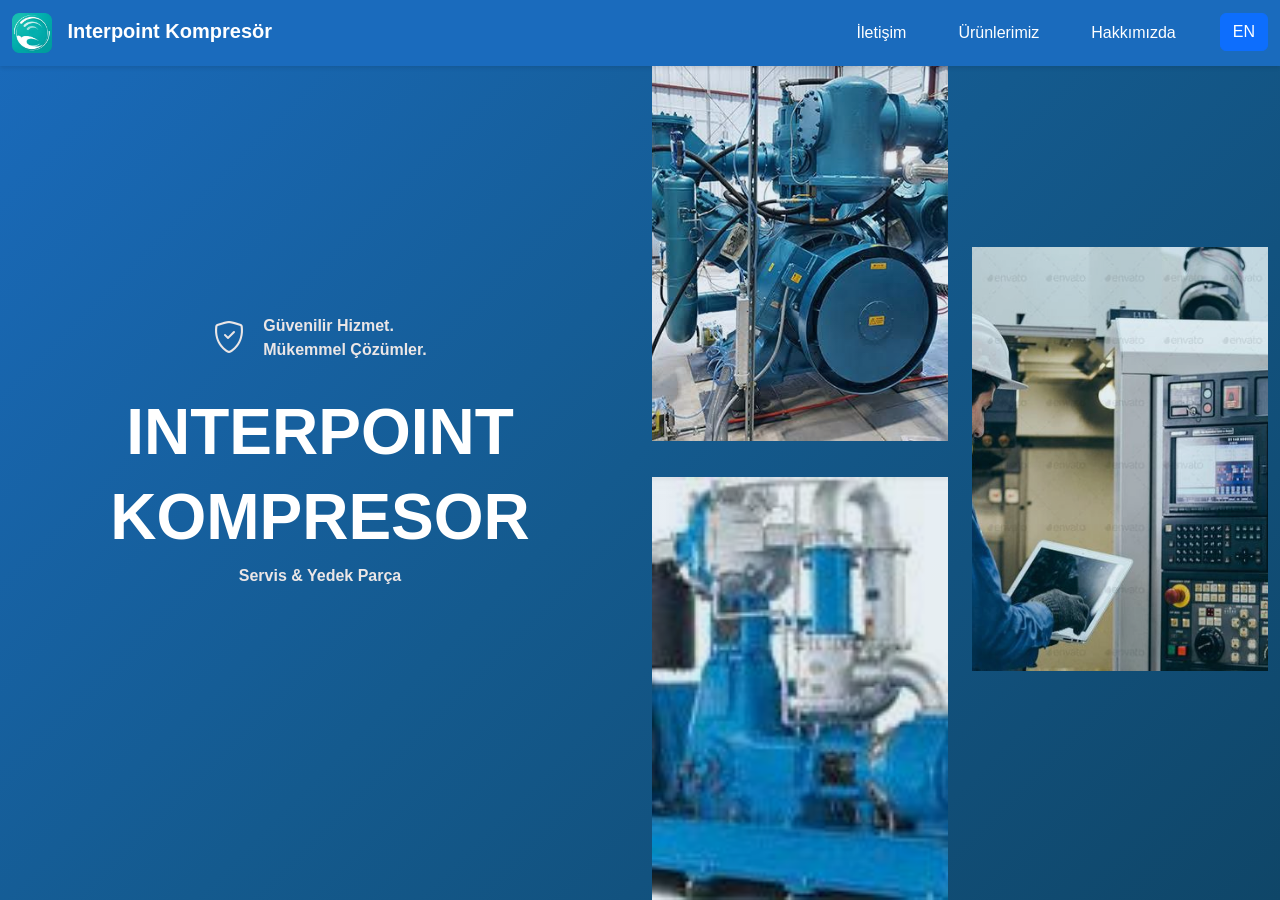
==== index.html @ 4a8c96ff "loading spinner üste alındı" ====
<!DOCTYPE html>
<html lang="tr">
<head>
    <meta charset="UTF-8">
    <meta name="viewport" content="width=device-width, initial-scale=1.0">
    <title>Interpoint Kompresör</title>
    <link rel="icon" type="image/png" href="./images/Interpoint Compressor Logo.png">
    <!-- Bootstrap 5 CSS -->
    <link href="https://cdn.jsdelivr.net/npm/bootstrap@5.3.0/dist/css/bootstrap.min.css" rel="stylesheet">
    <!-- Özel CSS -->
    <link rel="stylesheet" href="style.css">
    <!-- Bootstrap Icons -->
    <link href="https://cdn.jsdelivr.net/npm/bootstrap-icons@1.10.3/font/bootstrap-icons.css" rel="stylesheet">
    <link rel="preload" href="./images/arkaplan.mp4" as="video" type="video/mp4">
    <style>
       /* Video Arka Plan Stili */
       #video-background {
            position: fixed;
            top: 0;
            left: 0;
            width: 100%;
            height: 100%;
            object-fit: cover;
            z-index: -1; /* Videoyu diğer içeriklerin arkasına yerleştir */
            
        }

        /* Video Üzerine Eklenen Siyah Katman */
        #video-overlay {
            position: fixed;
            top: 0;
            left: 0;
            width: 100%;
            height: 100%;
            background: rgba(0, 0, 0, 0.6); /* Yarı saydam siyah katman */
            z-index: 0; /* Katmanı videonun üstüne, içeriğin altına yerleştir */
        }

        /* Ana İçerik için Z-index Ayarları */
        .main-content {
            position: relative;
            z-index: 1; /* İçeriği videonun ve katmanın üstüne yerleştir */
        }

        /* Loading Ekranı için Z-index Ayarları */
        #loading-screen {
            position: fixed;
            top: 0;
            left: 0;
            width: 100%;
            height: 100%;
            
            z-index: 1000; /* Loading ekranını en üste yerleştir */
            display: flex;
            justify-content: center;
            align-items: center;
        }
    </style>
</head>
<body style="background: linear-gradient(135deg, #1a6bbd, #145a8e, #0f4668);">


    <!-- Loading Ekranı -->
    <div id="loading-screen">
        <div class="loading-spinner"></div>
    
    </div>
    
     <!-- Navbar -->
     <nav class="navbar navbar-expand-lg navbar-light bg-light fixed-top">
        <div class="container-fluid">
            <a class="navbar-brand active" href="/index.html">
                <img src="./images/Interpoint Compressor Logo.png" alt="Interpoint Logo" class="navbar-logo">
                <span style="color: white;" class="active">Interpoint Kompresör</span>
            </a>
            
            <button class="navbar-toggler" type="button" data-bs-toggle="collapse" 
                data-bs-target="#navbarNav" aria-controls="navbarNav" 
                aria-expanded="false" aria-label="Toggle navigation">
                <span class="navbar-toggler-icon"></span>
            </button>

            <div class="collapse navbar-collapse" id="navbarNav">
                <ul class="navbar-nav ms-auto" style="display: flex; flex-direction: row-reverse;">
                    <li class="nav-item" style="margin-left: 4vh;">
                        <a class="nav-link" href="/iletisim.html">İletişim</a>
                    </li>
                    <li class="nav-item" style="margin-left: 4vh;">
                        <a class="nav-link" href="/ürünlerimiz.html">Ürünlerimiz</a>
                    </li>
                    <li class="nav-item" style="margin-left: 4vh;">
                        <a class="nav-link" aria-current="page" href="/hakkimizda.html">Hakkımızda</a>
                    </li>
                    <li class="nav-item" style="margin-left: 4vh;">
                        <button id="lang-toggle" class="btn btn-primary">EN</button>
                    </li>
                </ul>
            </div>
        </div>
    </nav>

    <!-- Ana İçerik -->
    <div class="container-fluid main-content">
        <div class="row h-100">
            <!-- Sol Taraf -->
            <div class="col-md-6 d-flex flex-column justify-content-center align-items-center text-center">
                <div class="mb-3" style="display: flex;">
                    <i class="bi bi-shield-check icon-large icon"></i>
                    <div style="display: flex; flex-direction: column; flex-wrap: wrap; align-items: flex-start;">
                        <span class="altBaslik">Güvenilir Hizmet.</span>
                        <span class="altBaslik"><p>Mükemmel Çözümler.</p></span>
                    </div>
                </div>
                <h1 class="sirketAd">INTERPOINT</h1>
                <h1 class="sirketAd">KOMPRESOR</h1>
                <p class="lead altBaslik">Servis & Yedek Parça</p>
            </div>
            <!-- Sağ Taraf -->
            <div class="col-md-6 d-flex align-items-center justify-content-center">
                <div class="row" style="display: flex; align-items: center; justify-content: center; height: 100%;">
                    <div class="col-6" style="display: flex; flex-direction: column; justify-content: space-between; height: 100%;">
                        <img src="./images/anasayfa1.jpg" style="width: 100%; height: 48%; object-fit: cover;" alt="Resim 1" class="opacity09">
                        <img src="./images/anasayfa4.jpg" style="width: 100%; height: 48%; object-fit: cover;" alt="Resim 2" class="opacity09">
                    </div>
                    <div class="col-6" style="display: flex; align-items: center; justify-content: center; height: 100%;">
                        <img src="./images/anasayfa2.jpg" style="width: 100%; height: 48%; object-fit: cover;" alt="Resim 3" class="opacity09">
                    </div>
                </div>
            </div>
        </div>
    </div>
   
    <!-- Bootstrap 5 JS ve Bağımlılıkları -->
    <script src="https://cdn.jsdelivr.net/npm/@popperjs/core@2.11.6/dist/umd/popper.min.js"></script>
    <script src="https://cdn.jsdelivr.net/npm/bootstrap@5.3.0/dist/js/bootstrap.min.js"></script>
    <script>
        document.addEventListener("DOMContentLoaded", function () {
            const loadingScreen = document.getElementById("loading-screen");
        
            // Sayfa ilk açıldığında loading spinner'ı gizle
            setTimeout(() => {
                loadingScreen.classList.remove("show");
            }, 500);
        
            // Tüm linkleri dinle
            document.querySelectorAll("a").forEach(link => {
                link.addEventListener("click", function (event) {
                    const href = this.getAttribute("href");
        
                    // Eğer href değeri boşsa veya sayfa içi bağlantıysa, işlemi durdur
                    if (!href || href.startsWith("#") || href.startsWith("javascript")) return;
        
                    // Telefon ve e-posta bağlantılarında yükleme ekranını tetikleme
                    if (href.startsWith("tel:") || href.startsWith("mailto:")) return;
        
                    // Normal linkler için loading-screen göster ve yönlendir
                    event.preventDefault();
                    loadingScreen.classList.add("show");
        
                    setTimeout(() => {
                        window.location.assign(href);
                    }, 800);
                });
            });
        
            // 🔹 GERİ TUŞU İLE GELİNİRSE LOADING SPINNER'I GİZLE
            window.addEventListener("pageshow", function (event) {
                if (event.persisted) { 
                    loadingScreen.classList.remove("show");
                }
            });
        });
    </script>
    <script>
        document.addEventListener("DOMContentLoaded", function () {
            const video = document.getElementById("video-background");
            video.play(); // Videoyu otomatik başlat
        });
    </script>
   <script>
  document.addEventListener("DOMContentLoaded", function () {
    const langToggle = document.getElementById("lang-toggle");
    const loadingScreen = document.getElementById("loading-screen");
    const navbarCollapse = document.querySelector(".navbar-collapse"); // Navbar menüsünü seç
    
    const elementsToTranslate = {
        "İletişim": "Contact",
        "Ürünlerimiz": "Our Products",
        "Hakkımızda": "About Us",
        "Interpoint Kompresör": "Interpoint Compressor",
        "Güvenilir Hizmet.": "Reliable Service.",
        "Mükemmel Çözümler.": "Perfect Solutions.",
        "Servis & Yedek Parça": "Service & Spare Parts",
        "INTERPOINT": "INTERPOINT",
        "KOMPRESOR": "COMPRESSOR"
    };

    let currentLang = "tr";
    
    langToggle.addEventListener("click", function () {
        loadingScreen.classList.add("show");

        setTimeout(() => {
            currentLang = currentLang === "tr" ? "en" : "tr";
            langToggle.textContent = currentLang === "tr" ? "EN" : "TR";

            document.querySelectorAll(".nav-link, .navbar-brand span, .altBaslik, .sirketAd").forEach(el => {
                if (elementsToTranslate[el.textContent.trim()]) {
                    el.textContent = elementsToTranslate[el.textContent.trim()];
                } else {
                    Object.entries(elementsToTranslate).forEach(([tr, en]) => {
                        if (el.textContent.trim() === en) {
                            el.textContent = tr;
                        }
                    });
                }
            });

            // Navbar'ı kapat
            if (navbarCollapse.classList.contains("show")) {
                navbarCollapse.classList.remove("show"); // Açık ise kapat
            }

            setTimeout(() => {
                loadingScreen.classList.remove("show");
            }, 300);
        }, 300);
    });
});

</script>

</body>
</html>
---- style.css ----
/* ======================== */
/* 🔹 Genel Stil */
/* ======================== */
body, html {
    margin: 0;
    padding: 0;
    width: 100%;
    height: 100%;
    font-family: 'Arial', sans-serif;
    /* background-color: #f8f9fa; */
    scroll-behavior: smooth;
    overflow: hidden; /* Sayfanın kaymasını engeller */
   
}
.navbar-logo {
    height: 40px; /* Logoyu istediğin boyuta ayarla */
    margin-right: 10px; /* Yazıdan biraz uzaklaştır */
   
}
.opacity09{
opacity: 0.9;
}
.main-content {
    
    padding-top: 2vh;
    width: 100%;
    height: 100vh; /* Tam ekran kaplasın */
    min-height: calc(100vh - 80px); /* Footer yüksekliği kadar azaltıyoruz */
    /* background-image: url(./images/anasayfa-genel3.jpg); */
    background-repeat: no-repeat;
    background-size: cover;
    background-position: center center;
    background-attachment: fixed; /* Arka plan büyük ekranlarda sabit kalsın */
}

/* 📌 Mobil cihazlar için (768px ve altı) */
@media (max-width: 768px) {
    body, html {
        overflow: auto; /* Scroll aktif olsun */
    }

    .main-content {
        padding-top: 10vh;
        background-size: auto; /* Resim orijinal boyutunu korusun */
        background-repeat: repeat; /* Küçük ekranlarda tekrar etsin */
        background-position: top left;
        background-attachment: scroll; /* Arka plan mobilde sayfa ile birlikte hareket etsin */
    }
   
}

/* ======================== */
/* 🔹 Navbar Stili */
/* ======================== */
.navbar {
    box-shadow: 0 2px 4px rgba(0,0,0,.1);
    background-color: #1a6bbd !important;
}

.navbar .nav-link {
    color: white !important;
    transition: color 0.3s ease-in-out;
}

.navbar .nav-link:hover {
    color: #ffdd57 !important;
}

.active {
    font-weight: bold;
}
.sirketAd{
    color: white;
    font-weight: bold;
    text-align: center;
}

.altBaslik{
    color: rgb(235, 230, 230) ;
    font-weight: bold ;
    font-size: 1rem ;
}
.icon{
    color: rgb(235, 230, 230) !important ;
    font-size: xx-large !important;
    margin-right: 2vh;
}
/* Navbar Açılma Animasyonu */
.collapse.navbar-collapse {
    transition: transform 0.5s ease, opacity 0.5s ease;
    transform-origin: top;
    transform: scaleY(0);
    opacity: 0;
    display: block !important;
    position: absolute;
    top: 100%;
    left: 0;
    right: 0;
    background-color: white;
    z-index: 1000;
    height: auto;
    overflow: hidden;
}

.collapse.navbar-collapse.show {
    transform: scaleY(1);
    opacity: 1;
    height: auto;
}

/* Navbar için Mobil ve Masaüstü */
@media (max-width: 768px) {
    .navbar-nav {
                display: flex !important;
                flex-direction: column !important;
                background-color: #1a6bbd;
                padding: 10px;
                flex-wrap: wrap;
                align-content: flex-end;
                align-items: flex-end;
    }
    .navbar-nav li {
        display: flex ;
                /* display: block; */
                width: 100%;
                padding: 10px 15px;
                margin-bottom: 5px;
                border-radius: 10px;
                box-shadow: 2px 2px 5px rgba(0, 0, 0, 0.2);
                transition: background-color 0.3sease-in-out;
                flex-direction: column;
                flex-wrap: wrap;
    }
    
    .navbar-nav li:hover {
        background-color: #0e31558c;
    }
    
    .navbar-nav .nav-item {
        margin: 10px 0;
    }

    .navbar-toggler {
        display: block !important;
    }

    .collapse.navbar-collapse {
        display: none;
    }

    .navbar-toggler:not(.collapsed) ~ .collapse {
        display: block !important;
    }
}

@media (min-width: 769px) {
    body, html {
        overflow: hidden; /* Scroll'u kaldır */
    }

    .main-content {
        height: 100vh; /* Sayfanın tamamını kaplasın */
        background-attachment: fixed; /* Masaüstünde sabit arka plan */
    }
    .navbar .collapse {
        display: flex !important;
        justify-content: flex-end;
        position: static;
        transform: none;
        opacity: 1;
        background-color: transparent;
    }

    .navbar .navbar-toggler {
        display: none !important;
    }

    .navbar-nav {
        flex-direction: row !important;
    }
}

/* ======================== */
/* 🔹 Hakkımızda Bölümü */
/* ======================== */
.hakkimizda {
    padding: 60px;
    background-color: white !important;
    background: none;
}

.sol-taraf {
    padding-top: 20px;
    display: flex;
    flex-direction: column;
    align-items: center;
    text-align: center;
}

.sol-taraf img {
    border-radius: 10px;
    margin-bottom: 20px;
}

.sirket-adi {
    margin-top: 5vh;
    font-size: 2.5rem;
    font-weight: bold;
    color: #25567d;
}

/* Sağ Taraf */
.sag-taraf {
    padding: 20px;
}

.baslik {
    font-size: 3rem !important;
    font-weight: 800 !important;
    color: #25567d !important;
    margin-bottom: 20px !important;
}

.metin {
    font-size: 1rem;
    line-height: 1.8;
    color: #555;
    margin-bottom: 20px;
}

/* ======================== */
/* 🔹 Kart Tasarımı */
/* ======================== */
.card {
    border-radius: 12px;
    box-shadow: 0 4px 8px rgba(0, 0, 0, 0.1);
    transition: transform 0.3s ease-in-out;
}

.card:hover {
    transform: scale(1.05);
}

/* ======================== */
/* 🔹 Buton Stilleri */
/* ======================== */
.btn-custom {
    background-color: #1a6bbd;
    color: white;
    border-radius: 8px;
    padding: 10px 20px;
    font-size: 1rem;
    transition: all 0.3s ease;
    text-align: center;
    display: inline-block;
}

.btn-custom:hover {
    background-color: #155a99;
}

/* ======================== */
/* 🔹 Footer Stili */
/* ======================== */
.footer {
    background-color: #1a6bbd;
    color: white;
    padding: 20px;
    text-align: center;
    position: fixed;
    width: 100%;
    bottom: 0;
}

/* ======================== */
/* 🔹 Responsive Düzenlemeler */
/* ======================== */
@media (max-width: 768px) {
    .sol-taraf, .sag-taraf {
        width: 100%;
        padding: 10px;
    }

    .sirket-adi {
        font-size: 1.5rem;
        margin-top: 2vh;
    }

    .baslik {
        font-size: 2rem;
    }

    .metin {
        font-size: 0.9rem;
    }
}

@media (min-width: 768px) and (max-width: 992px) {
    .navbar {
        padding: 10px 20px;
    }
    .navbar .container-fluid{
        flex-wrap: nowrap;
    }
    .collapse.navbar-collapse {
        position: relative;
        transform: none !important;
        opacity: 1 !important;
        height: auto !important;
    }

    .navbar-nav {
        flex-direction: row !important;
        justify-content: flex-end;
    }

    .main-content {
        padding-top: 100px;
    }

    .sol-taraf, .sag-taraf {
        text-align: center;
        padding: 15px;
    }

    .sol-taraf img {
        max-width: 80%;
        height: auto;
    }
}



/* Büyük ekranlarda (masaüstü) büyük yazı */
@media (min-width: 992px) {
    .sirketAd {
        font-size: 4rem; /* Masaüstü için büyük */
    }
}

/* Orta ekranlarda (tabletler) biraz daha küçük */
@media (max-width: 991px) {
    .sirketAd {
        font-size: 3rem; /* Tabletler için */
    }
}

/* Küçük ekranlarda (mobil) daha küçük olacak şekilde ölçekleme */
@media (max-width: 768px) {
    .sirketAd {
        font-size: 2rem; /* Mobil için */
    }
}

/* Çok küçük ekranlarda (dar mobil cihazlar) */
@media (max-width: 480px) {
    .sirketAd {
        font-size: 1.5rem; /* Küçük telefonlar için */
    }
}


#loading-screen {
    position: fixed;
    width: 100%;
    height: 100%;
    background: rgba(0, 0, 0, 0.8);
    display: flex;
    align-items: center;
    justify-content: center;
    z-index: 9999;
    opacity: 0;
    visibility: hidden;
    transition: opacity 0.5s ease, visibility 0.5s ease;
}

#loading-screen.show {
    opacity: 1;
    visibility: visible;
}

/* Eğer animasyonlu bir yükleyici istersen */
.loading-spinner {
    width: 80px;
    height: 80px;
    border: 8px solid #ffffff;
    border-top: 8px solid transparent;
    border-radius: 50%;
    animation: spin 1s linear infinite;
}

@keyframes spin {
    0% { transform: rotate(0deg); }
    100% { transform: rotate(360deg); }
}




/* .iletisim-banner {
    background: url('./images/teknisyen.png') no-repeat center center/cover;
    width: 100%;
    height: 100vh;
}

.footer {
    background-color: #1a6bbd;
    color: white;
    padding: 20px 0;
    text-align: center;
    position: relative;
}

.footer-section {
    padding: 10px;
}

.footer .small-text {
    font-size: 0.9rem;
}

@media (max-width: 768px) {
    .footer {
        overflow: auto;
    }
    .iletisim-banner {
        height: 50vh;
    }
} */



/* 🔹 İletişim Sayfası Genel Stil */
#iletisim-page {
    display: flex;
    align-items: center;
    justify-content: center;
    flex-direction: column;
    text-align: center;
    width: 100%;
    height: calc(100vh - 80px); /* Footer yüksekliği kadar azalt */
    background-image: url('./images/teknisyen.png');
    background-size: cover;
    background-position: center;
    background-repeat: no-repeat;
    padding-top: 10vh; /* Navbar ile çakışmaması için */
    color: white;
}

/* Başlık */
.iletisim-baslik {
    font-size: 2.5rem;
    font-weight: bold;
    margin-bottom: 15px;
}

/* Açıklama */
.iletisim-aciklama {
    font-size: 1.2rem;
    margin-bottom: 20px;
}

/* İletişim Bilgileri */
.iletisim-bilgileri {
    background: rgba(0, 0, 0, 0.7);
    padding: 20px;
    border-radius: 10px;
    color: white;
    font-size: 1.2rem;
}

/* İletişim İkonları */
.iletisim-bilgileri .icon {
    font-size: 1.5rem;
    color: #ffdd57;
    margin-right: 8px;
}

/* 🔹 Footer */
.footer {
    background-color: #1a6bbd;
    color: white;
    text-align: center;
    padding: 20px 0;
    width: 100%;
}

/* 🔹 Mobil Görünüm (768px ve altı) */
@media (max-width: 768px) {
    #iletisim-page {
        height: auto;
        padding: 10vh 5%;
        background-size: contain; /* Resmi tam sığdır */
    }

    .iletisim-baslik {
        font-size: 2rem;
    }

    .iletisim-bilgileri {
        font-size: 1rem;
    }
}



/* ======================== */
/* 🔹 Navbar */
/* ======================== */
#navbar {
    box-shadow: 0 2px 4px rgba(0,0,0,.1);
}

#nav-links .nav-link:hover {
    color: #ffdd57 !important;
}

/* ======================== */
/* 🔹 İletişim Sayfası */
/* ======================== */
#iletisim-banner {
    background: url('./images/teknisyen.png') no-repeat center center/cover;
    width: 100%;
    height: calc(100vh - 100px); /* Footer’a yer bırak */
    display: flex;
    align-items: center;
    justify-content: center;
    text-align: center;
    color: white;
    padding: 20px;
}

/* İletişim Başlık ve Açıklama */
#iletisim-baslik {
    font-size: 3rem;
    font-weight: bold;
    text-shadow: 2px 2px 10px rgba(0, 0, 0, 0.5);
}

#iletisim-aciklama {
    font-size: 1.2rem;
    margin-top: 10px;
}

.footer100{
    width: 100% !important;
    display: flex;
}

/* ======================== */
/* 🔹 Footer Genel Stil */
/* ======================== */
#footer {
    background-color: #1a6bbd;
    color: white;
    padding: 20px 0;
    width: 100%;
    position: absolute;
    bottom: 0;
}

/* Footer İçeriği */
#footer .container {
    display: flex;
    flex-wrap: wrap;
    justify-content: space-between;
    align-content: space-around;
}

/* Sol, Orta ve Sağ Bölmeler */
#footer-sol, #footer-orta, #footer-sag {
    flex: 1;
    padding: 10px;
}

/* Footer Linkleri */
.footer-link {
    color: white;
    text-decoration: none;
}

.footer-link:hover {
    text-decoration: underline;
}

/* ======================== */
/* 🔹 Mobil Düzenleme */
/* ======================== */
@media (max-width: 768px) {
    #footer .container {
        flex-direction: column;
        text-align: center;
    }

    #footer-sol, #footer-orta, #footer-sag {
        text-align: center;
        padding: 15px 0;
        width: 100%;
    }

    .footer100 {
        flex-direction: column;
        flex-wrap: wrap;
        align-content: center;
        align-items: center;
    }

    /* 📌 SAYFA TAM YÜKSEKLİKTE OLSUN */
    body {
        min-height: 100vh; /* Sayfanın en az ekran kadar olmasını sağlar */
        overflow-x: hidden; /* Yatay taşmaları önler */
    }

    /* 📌 SECTION ALTINDA KALMASI İÇİN */
    section {
        min-height: calc(100vh - 100px); /* Sayfanın kalan kısmını kaplamasını sağlar */
    }

    /* 📌 FOOTER SABİT DEĞİL, NORMAL AKIŞTA KALIR */
    #footer {
        position: relative; /* Sayfanın normal akışında kalmasını sağlar */
        width: 100%;
        padding: 20px;
        /* background-color: #333; */
        color: white;
    }
    #footer-sol, #footer-orta, #footer-sag{
        padding: 15px;
        border-radius: 10px;
        box-shadow: 0 4px 10px rgba(10, 50, 120, 0.8);

                margin-bottom: 3vh;
    }

}


.centerFlex{
        display: flex;
        flex-direction: column;
        flex-wrap: wrap;
        align-content: space-around;
        justify-content: center;
        align-items: flex-start;
}



#urunler-container {
    max-height: 500px; /* Maksimum yükseklik belirle */
    overflow-y: auto;  /* Dikey kaydırma ekle */
    padding-right: 10px; /* Scroll çubuğu üstüne içerik gelmesini engeller */
}


/* Ürünler Başlık */
#urunler-baslik {
    font-size: 2.5rem;
    font-weight: bold;
    margin: 40px 0 20px;
    text-align: left;
}


/* Kart Genel Stili */
.urun-card {
    background: #fff;
    border-radius: 12px;
    overflow: hidden;
    box-shadow: 0px 4px 10px rgba(0, 0, 0, 0.1);
    text-align: center;
    padding-bottom: 15px;
    transition: transform 0.3s ease-in-out;
    display: flex;
    flex-direction: column;
    justify-content: space-between;
    height: 100%;
}

/* Kart Boyutlarını Eşitleme */
.urun-container {
    display: flex;
    flex-wrap: wrap;
    gap: 15px;
}

.urun-column {
    flex: 1 1 calc(25% - 15px); /* Dört kartı yan yana hizalamak için */
    min-width: 250px;
}

/* Hover Efekti */
.urun-card:hover {
    transform: translateY(-5px);
    box-shadow: 0px 6px 15px rgba(0, 0, 0, 0.15);
}

/* Görsel Alanı */
.urun-image-container {
    position: relative;
    width: 100%;
    height: 250px; /* Kart yüksekliği eşit olması için artırıldı */
    overflow: hidden;
    display: flex;
    justify-content: center;
    align-items: center;
}

/* 📌 Resimlerin Kart İçinde Taşmasını Önleme */
.urun-image {
    position: absolute;
    width: 100%;
    height: 100%;
    object-fit: contain; /* Resmi kırpmadan içeri sığdır */
    transition: opacity 1.2s ease-in-out;
    opacity: 0;
}

/* Ön ve Arka Görseller */
.urun-image-front {
    z-index: 2;
    opacity: 1;
}

.urun-image-back {
    z-index: 1;
}

/* Aktif olan görsel */
.urun-image.active {
    opacity: 1 !important;
}

/* Tek Resimli Ürünler */
.urun-image-sbt {
    width: 100%;
    height: 100%;
    object-fit: contain;
    transition: opacity 1.2s ease-in-out;
    opacity: 1;
}

/* Ürün Bilgi Alanı */
.urun-info {
    padding: 15px;
    flex-grow: 1;
    display: flex;
    flex-direction: column;
    justify-content: space-between;
}

.urun-title {
    font-size: 20px;
    font-weight: bold;
    color: #333;
    transition: opacity 1s ease-in-out;
}

/* 📌 Butonlar Daha Büyük ve Tıklanabilir Hale Getirildi */
.urun-btn {
    display: block;
    width: 90%;
    margin: 10px auto;
    padding: 10px;
    background: #25567d;
    color: white;
    font-size: 16px;
    font-weight: bold;
    text-align: center;
    border-radius: 6px;
    text-decoration: none;
    transition: background 0.3s ease-in-out;
}

.urun-btn:hover {
    background: #0056b3;
}

/* 📌 Mobil Uyum */
@media (max-width: 1024px) {
    .urun-column {
        flex: 1 1 calc(50% - 15px); /* 2'li düzene geç */
    }
}

@media (max-width: 768px) {
    .urun-column {
        flex: 1 1 100%; /* Tek sütun */
    }

    .urun-image-container {
        height: 200px;
    }

    .urun-title {
        font-size: 18px;
    }

    .urun-btn {
        font-size: 14px;
        padding: 8px 12px;
    }
}

@media (max-width: 480px) {
    .urun-image-container {
        height: 180px;
    }

    .urun-title {
        font-size: 16px;
    }

    .urun-btn {
        font-size: 13px;
        padding: 6px 10px;
    }
}

/* ürünlerimiz  */



/* Sayfa Başlığı */
.page-header {
    margin-top: 5rem;
    position: relative;
    height: 100px;
    display: flex;
    align-items: center;
    justify-content: flex-start;
    padding-left: 10%;
    background: linear-gradient(to right, #007bff15, #0056b3);
    color: white;
}

/* Valve Tabs Arka Plan ve Seçili Buton Efekti */
.valve-tabs {
    display: flex;
    justify-content: center;
    background: #0057b34d;
    padding: 10px;
    border-radius: 8px;
}
.valve-tabs button {
    background: transparent;
    border: none;
    font-size: 18px;
    padding: 10px 20px;
    cursor: pointer;
    transition: background 0.3s ease;
}

.valve-tabs button.active {
    background: rgba(0, 0, 0, 0.1);
    font-weight: bold;
    border-radius: 4px;
}

.valve-tabs .tab-btn {
    flex: 1;
    padding: 15px;
    text-align: center;
    font-size: 1.2rem;
    font-weight: bold;
    color: white;
    border: none;
    cursor: pointer;
    background: transparent;
    transition: background 0.3s;
}

.valve-tabs .tab-btn.active {
    background: rgba(0, 0, 0, 0.2); /* Seçili olanın biraz daha koyu görünmesi */
}

/* İçerik Alanı */
.valve-container {
    display: flex;
    justify-content: space-between;
    align-items: center;
    width: 90%;
    max-width: 1200px;
    margin: 30px auto;
    padding: 40px;
    background: #f8f9fa;
    border-radius: 15px;
    box-shadow: 0 4px 10px rgba(0, 0, 0, 0.1);
}

/* Resim ve Buton Alanı */
.carousel-container {
    flex: 1;
    display: flex;
    flex-direction: column;
    align-items: center;
    gap: 15px;
}

.carousel-container img {
    width: 100%;
    max-width: 500px;
    border-radius: 10px;
}

/* Resim ve Buton Alanı */
.carousel-container2 {
    flex: 1;
    display: flex;
    flex-direction: row;
    align-items: center;
    justify-content: space-around;
    gap: 15px;
}

.carousel-container2 img {
    width: 100%;
    max-width: 500px;
    border-radius: 10px;
}


.butonicon {
    display: flex;
    align-items: center;
    justify-content: center;
}

.butonicon button {
    background: #357abd;
    color: white;
    font-size: 1rem;
    padding: 10px 20px;
    border: none;
    border-radius: 5px;
    cursor: pointer;
    transition: background 0.3s;
}

.butonicon button:hover {
    background: #285a8a;
}

/* Açıklamalar */
.valve-info {
    flex: 1;
    padding-left: 40px;
    font-size: 1.1rem;
    line-height: 1.8;
}

.valve-info h2 {
    color: #357abd;
    font-size: 1.5rem;
    margin-bottom: 10px;
}

.valve-info ul {
    list-style: none;
    padding: 0;
}

.valve-info li {
    background: white;
    padding: 10px;
    margin: 5px 0;
    border-left: 5px solid #357abd;
    box-shadow: 2px 2px 5px rgba(0, 0, 0, 0.1);
    font-size: 1rem;
}

/* Mobil Uyumluluk */
@media (max-width: 768px) {
    .valve-container {
        flex-direction: column;
        padding: 20px;
    }

    .carousel-container img {
        max-width: 100%;
    }

    .valve-info {
        padding-left: 0;
        text-align: center;
    }
    .carousel-container2{
        flex-direction: column;
    }
  
}

/* Mobil Uyumluluk */
@media (max-width: 1200px) {

    .carousel-container2{
        flex-direction: column;
    }
    .carousel-container2 img:nth-of-type(2) {
        max-width: 50% !important;
        margin-top: -40%;
        margin-left: 40%;
    }
}
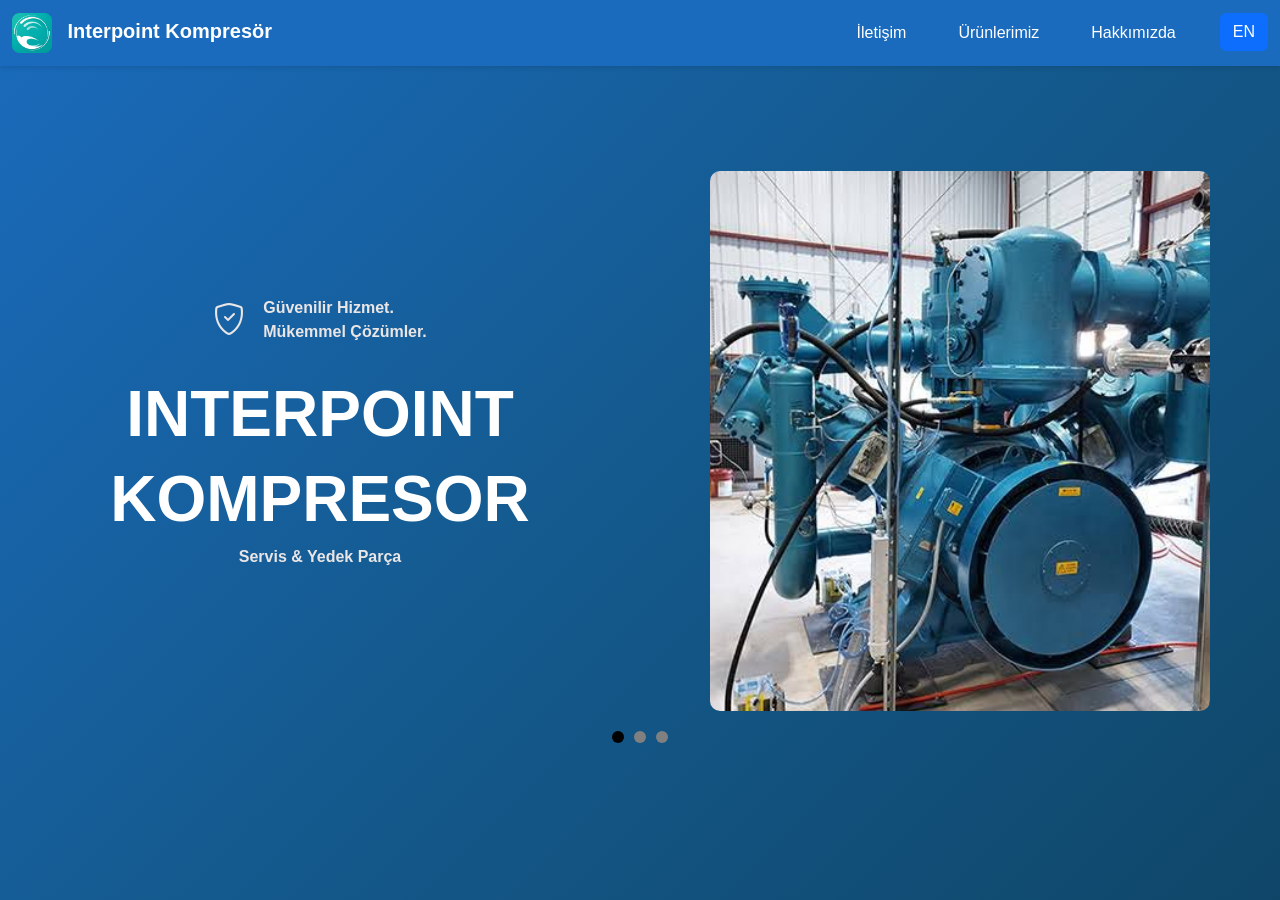
==== commit b7156854: "anasayfa yapısı değişti" ====
--- a/index.html
+++ b/index.html
@@ -13,27 +13,87 @@
     <link href="https://cdn.jsdelivr.net/npm/bootstrap-icons@1.10.3/font/bootstrap-icons.css" rel="stylesheet">
     <link rel="preload" href="./images/arkaplan.mp4" as="video" type="video/mp4">
     <style>
-       /* Video Arka Plan Stili */
-       #video-background {
-            position: fixed;
+       
+    
+       * { margin: 0; padding: 0; box-sizing: border-box; }
+        .slider-container {
+            position: relative;
+            width: 100%;
+            max-width: 500px; /* Maksimum genişlik sınırı */
+            height: 60vh;
+            overflow: hidden;
+            border-radius: 10px;
+            margin: auto;
+            display: flex;
+            justify-content: flex-end; /* Resimleri sağ tarafa hizala */
+            align-items: center;
+        }
+        .image-wrapper {
+            position: absolute;
             top: 0;
-            left: 0;
+            right: 0;
             width: 100%;
-            height: 100%;
-            object-fit: cover;
-            z-index: -1; /* Videoyu diğer içeriklerin arkasına yerleştir */
-            
-        }
-
-        /* Video Üzerine Eklenen Siyah Katman */
-        #video-overlay {
-            position: fixed;
-            top: 0;
-            left: 0;
-            width: 100%;
-            height: 100%;
-            background: rgba(0, 0, 0, 0.6); /* Yarı saydam siyah katman */
-            z-index: 0; /* Katmanı videonun üstüne, içeriğin altına yerleştir */
+            transition: opacity 1s ease-in-out, transform 1s ease-in-out;
+        }
+        .image-wrapper img {
+    width: 100%;
+    height: 60vh;
+    object-fit: cover;
+    display: block;
+    opacity: 0;
+    position: absolute;
+    top: -100%; /* Resimler yukarıda başlıyor */
+    left: 0;
+    transition: opacity 1s ease-in-out, transform 1s ease-in-out;
+}
+
+.image-wrapper img.active {
+    opacity: 1;
+    transform: translateY(100%);
+}
+
+/* İlk resmin görünür olması için başlangıçta ayarlama yap */
+.image-wrapper img:first-child {
+    opacity: 1;
+    top: 0;
+    transform: translateY(0);
+}
+
+        .dots-container {
+            display: flex;
+            justify-content: center;
+            margin-top: 15px;
+        }
+        .dot {
+            width: 12px;
+            height: 12px;
+            margin: 5px;
+            background-color: gray;
+            border-radius: 50%;
+            cursor: pointer;
+        }
+        .dot.active { background-color: black; }
+
+
+
+         /* Responsive Tasarım */
+         @media (max-width: 1000px) {
+            .slider-container {
+                width: 90%; /* Küçük ekranlarda genişliği arttır */
+                height: 35vh; /* Mobil için boyutu küçült */
+            }
+            .image-wrapper img {
+                height: 40vh;
+            }
+        }
+
+        @media (max-width: 480px) {
+            .slider-container {
+                height: 35vh;
+            }
+            .image-wrapper img {
+                height: 35vh;
+            }
         }
 
         /* Ana İçerik için Z-index Ayarları */
@@ -50,7 +110,7 @@
             width: 100%;
             height: 100%;
             
-            z-index: 1000; /* Loading ekranını en üste yerleştir */
+            z-index: 2000; /* Loading ekranını en üste yerleştir */
             display: flex;
             justify-content: center;
             align-items: center;
@@ -101,7 +161,7 @@
 
     <!-- Ana İçerik -->
     <div class="container-fluid main-content">
-        <div class="row h-100">
+        <div class="row h-100" style="align-content: center; justify-content: center; align-items: center;">
             <!-- Sol Taraf -->
             <div class="col-md-6 d-flex flex-column justify-content-center align-items-center text-center">
                 <div class="mb-3" style="display: flex;">
@@ -116,7 +176,21 @@
                 <p class="lead altBaslik">Servis & Yedek Parça</p>
             </div>
             <!-- Sağ Taraf -->
-            <div class="col-md-6 d-flex align-items-center justify-content-center">
+
+
+            <div class="slider-container">
+                <div class="image-wrapper" id="slideBox">
+                    <img src="./images/anasayfa1.jpg" alt="Resim 1" class="active">
+                    <img src="./images/anasayfa2.jpg" alt="Resim 2">
+                    <img src="./images/anasayfa4.jpg" alt="Resim 3">
+                </div>
+            </div>
+            <div class="dots-container" id="dots"></div>
+
+
+
+
+            <!-- <div class="col-md-6 d-flex align-items-center justify-content-center">
                 <div class="row" style="display: flex; align-items: center; justify-content: center; height: 100%;">
                     <div class="col-6" style="display: flex; flex-direction: column; justify-content: space-between; height: 100%;">
                         <img src="./images/anasayfa1.jpg" style="width: 100%; height: 48%; object-fit: cover;" alt="Resim 1" class="opacity09">
@@ -126,7 +200,7 @@
                         <img src="./images/anasayfa2.jpg" style="width: 100%; height: 48%; object-fit: cover;" alt="Resim 3" class="opacity09">
                     </div>
                 </div>
-            </div>
+            </div> -->
         </div>
     </div>
    
@@ -229,6 +303,55 @@
 });
 
 </script>
-
+<script>
+    const images = document.querySelectorAll(".image-wrapper img");
+    const dotsContainer = document.getElementById("dots");
+    let currentIndex = 0;
+    let interval;
+    
+    function createDots() {
+        for (let i = 0; i < images.length; i++) {
+            const dot = document.createElement("div");
+            dot.classList.add("dot");
+            dot.dataset.index = i;
+            dot.addEventListener("click", function() {
+                clearInterval(interval);
+                moveToSlide(i);
+                autoSlide();
+            });
+            dotsContainer.appendChild(dot);
+        }
+        updateDots();
+    }
+    
+    function updateDots() {
+        document.querySelectorAll(".dot").forEach(dot => dot.classList.remove("active"));
+        dotsContainer.children[currentIndex].classList.add("active");
+    }
+    
+    function moveToSlide(index) {
+    images.forEach(img => {
+        img.classList.remove("active");
+        img.style.transform = "translateY(-100%)"; // Eski resim yukarı kayar
+    });
+
+    images[index].classList.add("active");
+    images[index].style.top = "0"; // Yeni resmin görünmesi için top sıfırlanır
+    images[index].style.transform = "translateY(0)"; // Yeni resim aşağı kayarak gelir
+    currentIndex = index;
+    updateDots();
+}
+
+
+    function autoSlide() {
+        interval = setInterval(() => {
+            currentIndex = (currentIndex + 1) % images.length;
+            moveToSlide(currentIndex);
+        }, 3000);
+    }
+    
+    createDots();
+    autoSlide();
+</script>
 </body>
 </html>
--- a/style.css
+++ b/style.css
@@ -97,7 +97,7 @@
     left: 0;
     right: 0;
     background-color: white;
-    z-index: 1000;
+    z-index: 900;
     height: auto;
     overflow: hidden;
 }
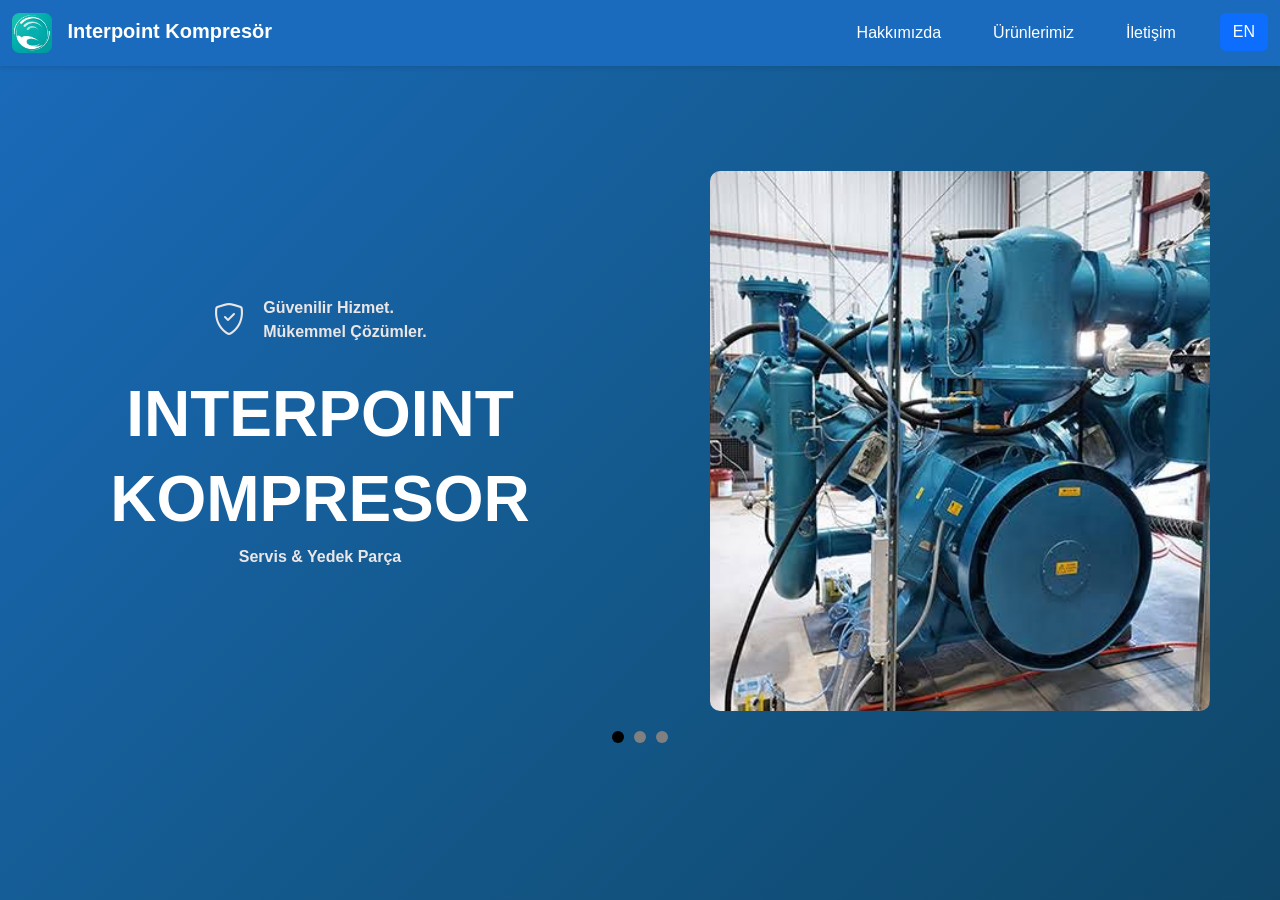
==== commit e45756ea: "anasayfa tamamlanmıştır" ====
--- a/index.html
+++ b/index.html
@@ -143,13 +143,15 @@
             <div class="collapse navbar-collapse" id="navbarNav">
                 <ul class="navbar-nav ms-auto" style="display: flex; flex-direction: row-reverse;">
                     <li class="nav-item" style="margin-left: 4vh;">
-                        <a class="nav-link" href="/iletisim.html">İletişim</a>
+                        <a class="nav-link" aria-current="page" href="/hakkimizda.html">Hakkımızda</a>
                     </li>
+                   
                     <li class="nav-item" style="margin-left: 4vh;">
                         <a class="nav-link" href="/ürünlerimiz.html">Ürünlerimiz</a>
                     </li>
                     <li class="nav-item" style="margin-left: 4vh;">
-                        <a class="nav-link" aria-current="page" href="/hakkimizda.html">Hakkımızda</a>
+                        
+                        <a class="nav-link" href="/iletisim.html">İletişim</a>
                     </li>
                     <li class="nav-item" style="margin-left: 4vh;">
                         <button id="lang-toggle" class="btn btn-primary">EN</button>
@@ -251,58 +253,63 @@
             video.play(); // Videoyu otomatik başlat
         });
     </script>
-   <script>
-  document.addEventListener("DOMContentLoaded", function () {
-    const langToggle = document.getElementById("lang-toggle");
-    const loadingScreen = document.getElementById("loading-screen");
-    const navbarCollapse = document.querySelector(".navbar-collapse"); // Navbar menüsünü seç
-    
-    const elementsToTranslate = {
-        "İletişim": "Contact",
-        "Ürünlerimiz": "Our Products",
-        "Hakkımızda": "About Us",
-        "Interpoint Kompresör": "Interpoint Compressor",
-        "Güvenilir Hizmet.": "Reliable Service.",
-        "Mükemmel Çözümler.": "Perfect Solutions.",
-        "Servis & Yedek Parça": "Service & Spare Parts",
-        "INTERPOINT": "INTERPOINT",
-        "KOMPRESOR": "COMPRESSOR"
-    };
-
-    let currentLang = "tr";
-    
-    langToggle.addEventListener("click", function () {
-        loadingScreen.classList.add("show");
-
-        setTimeout(() => {
-            currentLang = currentLang === "tr" ? "en" : "tr";
-            langToggle.textContent = currentLang === "tr" ? "EN" : "TR";
-
+ <script>
+    document.addEventListener("DOMContentLoaded", function () {
+        const langToggle = document.getElementById("lang-toggle");
+        const loadingScreen = document.getElementById("loading-screen");
+        const navbarCollapse = document.querySelector(".navbar-collapse");
+  
+        const elementsToTranslate = {
+            "İletişim": "Contact",
+            "Ürünlerimiz": "Our Products",
+            "Hakkımızda": "About Us",
+            "Interpoint Kompresör": "Interpoint Compressor",
+            "Güvenilir Hizmet.": "Reliable Service.",
+            "Mükemmel Çözümler.": "Perfect Solutions.",
+            "Servis & Yedek Parça": "Service & Spare Parts",
+            "INTERPOINT": "INTERPOINT",
+            "KOMPRESOR": "COMPRESSOR"
+        };
+  
+        // Varsayılan dili belirle
+        let currentLang = localStorage.getItem("selectedLang") || "tr";
+        updateLanguage(currentLang);
+  
+        langToggle.addEventListener("click", function () {
+            loadingScreen.classList.add("show");
+  
+            setTimeout(() => {
+                currentLang = currentLang === "tr" ? "en" : "tr";
+                localStorage.setItem("selectedLang", currentLang); // Seçilen dili kaydet
+                updateLanguage(currentLang);
+  
+                // Navbar'ı kapat
+                if (navbarCollapse.classList.contains("show")) {
+                    navbarCollapse.classList.remove("show");
+                }
+  
+                setTimeout(() => {
+                    loadingScreen.classList.remove("show");
+                }, 300);
+            }, 300);
+        });
+  
+        function updateLanguage(lang) {
+            langToggle.textContent = lang === "tr" ? "EN" : "TR";
+  
             document.querySelectorAll(".nav-link, .navbar-brand span, .altBaslik, .sirketAd").forEach(el => {
-                if (elementsToTranslate[el.textContent.trim()]) {
-                    el.textContent = elementsToTranslate[el.textContent.trim()];
-                } else {
-                    Object.entries(elementsToTranslate).forEach(([tr, en]) => {
-                        if (el.textContent.trim() === en) {
-                            el.textContent = tr;
-                        }
-                    });
+                let text = el.textContent.trim();
+                if (lang === "en" && elementsToTranslate[text]) {
+                    el.textContent = elementsToTranslate[text];
+                } else if (lang === "tr") {
+                    let trText = Object.keys(elementsToTranslate).find(key => elementsToTranslate[key] === text);
+                    if (trText) el.textContent = trText;
                 }
             });
-
-            // Navbar'ı kapat
-            if (navbarCollapse.classList.contains("show")) {
-                navbarCollapse.classList.remove("show"); // Açık ise kapat
-            }
-
-            setTimeout(() => {
-                loadingScreen.classList.remove("show");
-            }, 300);
-        }, 300);
+        }
     });
-});
-
-</script>
+  </script>
+  
 <script>
     const images = document.querySelectorAll(".image-wrapper img");
     const dotsContainer = document.getElementById("dots");
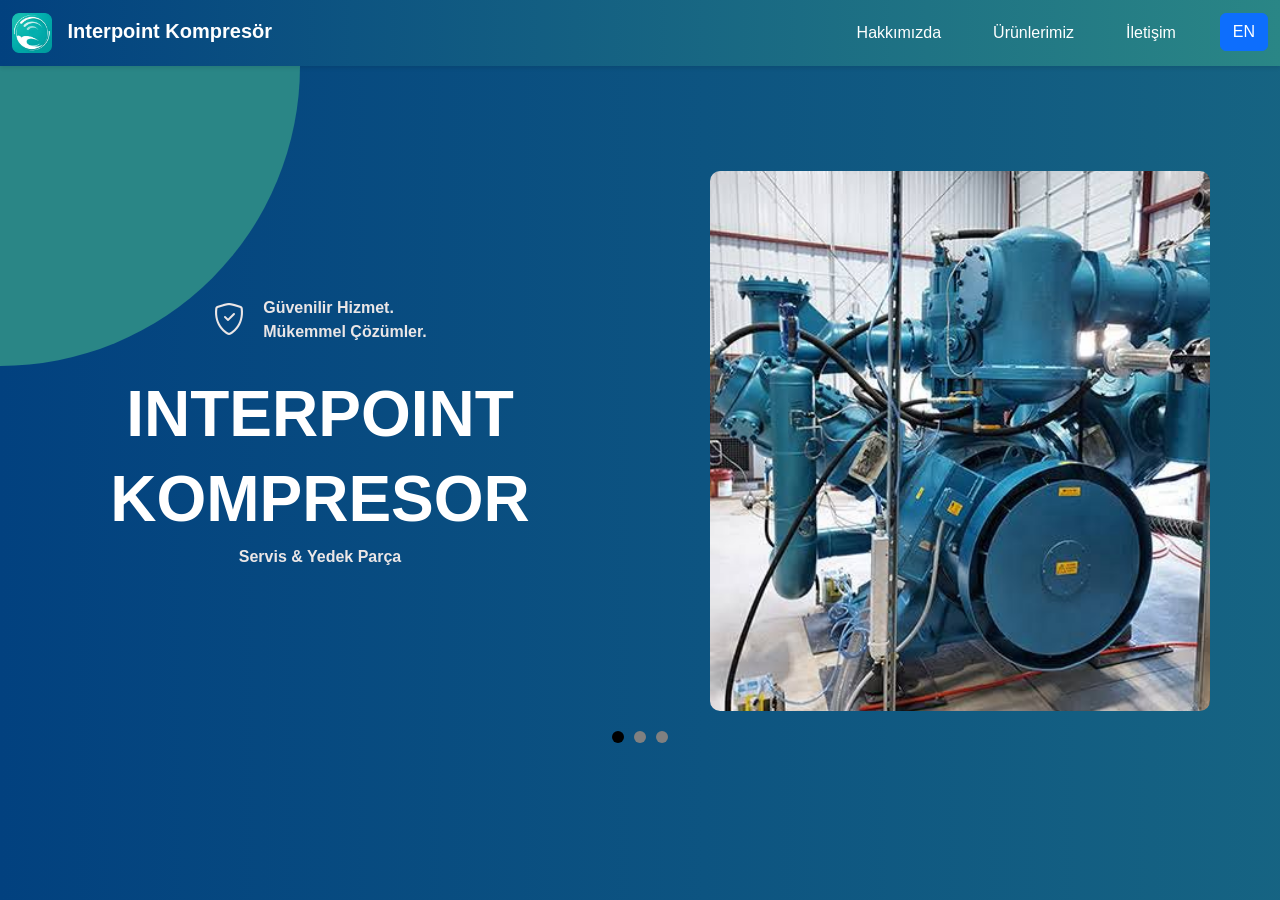
==== commit df0de18c: "anasayfa değişti" ====
--- a/index.html
+++ b/index.html
@@ -115,9 +115,71 @@
             justify-content: center;
             align-items: center;
         }
+        @keyframes bgMove {
+            0% {
+                background-position: 0% 50%;
+            }
+            100% {
+                background-position: 100% 50%;
+            }
+        }
+        .circle-quarter {
+    position: absolute;
+    top: 66px; /* Navbar'ın yüksekliğine göre ayarla */
+    left: 0;
+    width: 300px;
+    height: 300px;
+   
+    border-bottom-right-radius: 300px; /* Sağ alt köşe yuvarlak */
+    
+    z-index: -1; /* Navbarın altında kalması için */
+
+    /* Başlangıç rengi */
+    background: #2a8686;
+
+    /* Animasyonu ekle */
+    animation: colorCycle 80s linear infinite alternate;
+
+}
+/* Renk değiştirme animasyonu */
+@keyframes colorCycle {
+    0% {
+       
+        background: #2a8686;
+    }
+    100% {
+        
+        background: #02417f;
+    }
+}
+@media (max-width: 768px) {
+    .circle-quarter {
+        width: 200px;
+        height: 200px;
+        border-bottom-right-radius: 200px;
+        top: 66px; /* Küçük ekranlarda navbar yüksekliği değişebilir */
+    }
+}
+
+@media (max-width: 480px) {
+    .circle-quarter {
+        width: 160px;
+        height: 160px;
+        border-bottom-right-radius: 160px;
+        top: 66px; /* Mobilde navbar yüksekliği daha az olabilir */
+    }
+}
+
+
     </style>
 </head>
-<body style="background: linear-gradient(135deg, #1a6bbd, #145a8e, #0f4668);">
+<body style="
+    height: 100vh; 
+    margin: 0; 
+    background: linear-gradient(to right, #02417f, #2a8686); 
+    background-size: 200% 100%; 
+    animation: bgMove 20s linear infinite alternate;
+">
 
 
     <!-- Loading Ekranı -->
@@ -125,7 +187,8 @@
         <div class="loading-spinner"></div>
     
     </div>
-    
+
+
      <!-- Navbar -->
      <nav class="navbar navbar-expand-lg navbar-light bg-light fixed-top">
         <div class="container-fluid">
@@ -160,6 +223,7 @@
             </div>
         </div>
     </nav>
+    <div class="circle-quarter"></div>
 
     <!-- Ana İçerik -->
     <div class="container-fluid main-content">
--- a/style.css
+++ b/style.css
@@ -54,7 +54,7 @@
 /* ======================== */
 .navbar {
     box-shadow: 0 2px 4px rgba(0,0,0,.1);
-    background-color: #1a6bbd !important;
+    background: linear-gradient(to right, #02417f, #2a8686) !important;
 }
 
 .navbar .nav-link {
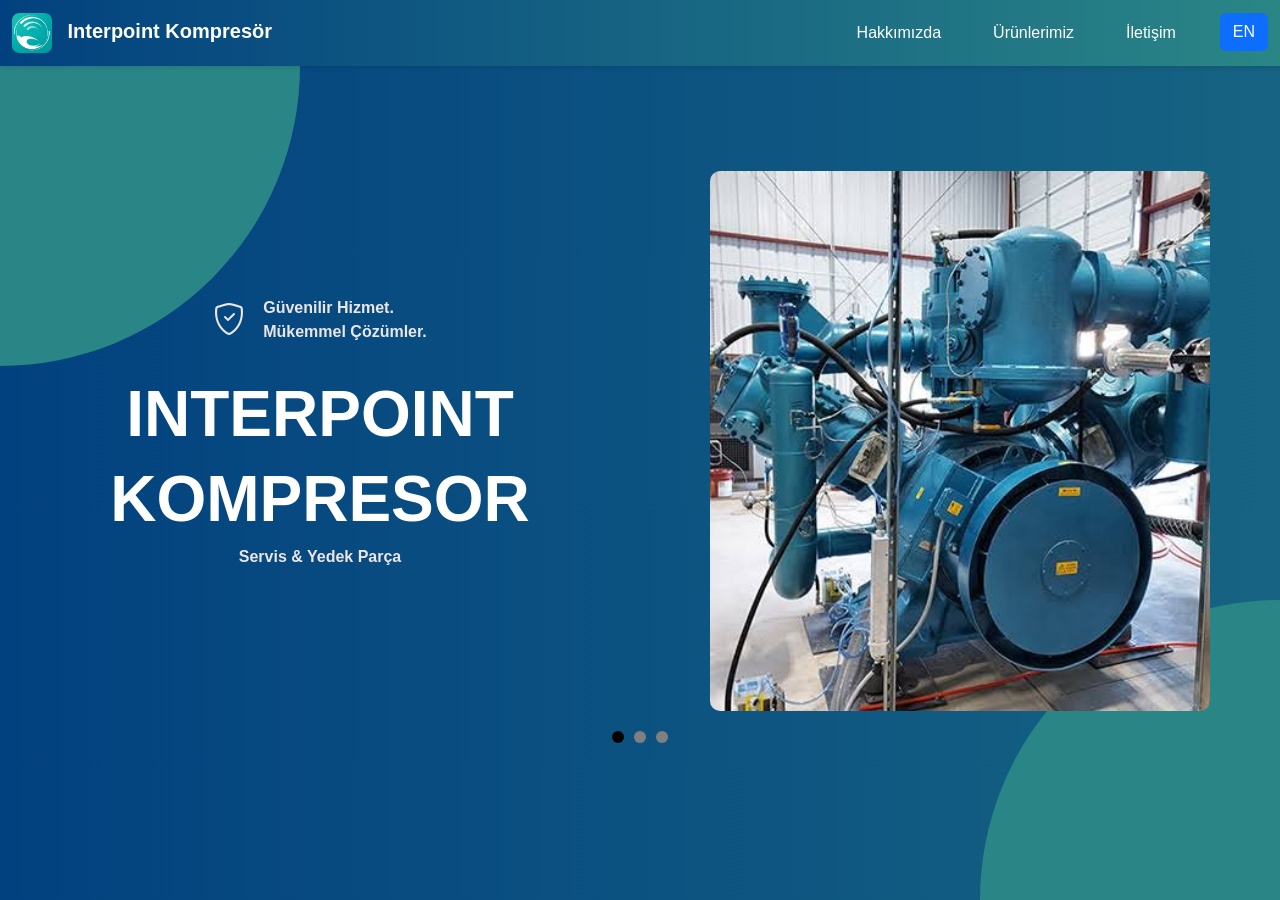
==== commit 22ec4af5: "anasayfa tamamlandı tekrar" ====
--- a/index.html
+++ b/index.html
@@ -13,7 +13,42 @@
     <link href="https://cdn.jsdelivr.net/npm/bootstrap-icons@1.10.3/font/bootstrap-icons.css" rel="stylesheet">
     <link rel="preload" href="./images/arkaplan.mp4" as="video" type="video/mp4">
     <style>
-       
+        @keyframes slideInLeft {
+            from {
+                opacity: 0;
+                transform: translateX(-100%);
+            }
+            to {
+                opacity: 1;
+                transform: translateX(0);
+            }
+        }
+
+        .animated-text {
+            
+            
+            animation: slideInLeft 1s ease-out forwards;
+        }
+
+
+
+        @keyframes slideInLeftLong {
+            from {
+                opacity: 0;
+                transform: translateX(-400%);
+            }
+            to {
+                opacity: 1;
+                transform: translateX(0);
+            }
+        }
+
+        .animated-textLong {
+            
+            
+            animation: slideInLeftLong 1s ease-out forwards;
+        }
+    
     
        * { margin: 0; padding: 0; box-sizing: border-box; }
         .slider-container {
@@ -169,7 +204,54 @@
         top: 66px; /* Mobilde navbar yüksekliği daha az olabilir */
     }
 }
-
+/* ///////////////////// */
+
+.circle-quarter2 {
+    position: absolute;
+    bottom:0px;
+    right:0px;
+    width: 300px;
+    height: 300px;
+   
+    border-top-left-radius: 300px; /* Sağ alt köşe yuvarlak */
+    
+    z-index: -1; /* Navbarın altında kalması için */
+
+    /* Başlangıç rengi */
+    background: #2a8686;
+
+    /* Animasyonu ekle */
+    animation: colorCycle2 80s linear infinite alternate;
+
+}
+/* Renk değiştirme animasyonu */
+@keyframes colorCycle2 {
+    0% {
+       
+        background: #02417f;
+    }
+    100% {
+        
+        background: #2a8686;
+    }
+}
+@media (max-width: 768px) {
+    .circle-quarter2 {
+        width: 200px;
+        height: 200px;
+        border-top-left-radius: 200px;
+        
+    }
+}
+
+@media (max-width: 480px) {
+    .circle-quarter2 {
+        width: 160px;
+        height: 160px;
+        border-top-left-radius: 160px;
+        
+    }
+}
 
     </style>
 </head>
@@ -194,7 +276,7 @@
         <div class="container-fluid">
             <a class="navbar-brand active" href="/index.html">
                 <img src="./images/Interpoint Compressor Logo.png" alt="Interpoint Logo" class="navbar-logo">
-                <span style="color: white;" class="active">Interpoint Kompresör</span>
+                <span style="color: white;" class="active animated-text">Interpoint Kompresör</span>
             </a>
             
             <button class="navbar-toggler" type="button" data-bs-toggle="collapse" 
@@ -231,15 +313,15 @@
             <!-- Sol Taraf -->
             <div class="col-md-6 d-flex flex-column justify-content-center align-items-center text-center">
                 <div class="mb-3" style="display: flex;">
-                    <i class="bi bi-shield-check icon-large icon"></i>
+                    <i class="bi bi-shield-check icon-large icon animated-textLong"></i>
                     <div style="display: flex; flex-direction: column; flex-wrap: wrap; align-items: flex-start;">
-                        <span class="altBaslik">Güvenilir Hizmet.</span>
-                        <span class="altBaslik"><p>Mükemmel Çözümler.</p></span>
+                        <span class="altBaslik animated-text">Güvenilir Hizmet.</span>
+                        <span class="altBaslik animated-text"><p>Mükemmel Çözümler.</p></span>
                     </div>
                 </div>
-                <h1 class="sirketAd">INTERPOINT</h1>
-                <h1 class="sirketAd">KOMPRESOR</h1>
-                <p class="lead altBaslik">Servis & Yedek Parça</p>
+                <h1 class="sirketAd animated-text">INTERPOINT</h1>
+                <h1 class="sirketAd animated-text">KOMPRESOR</h1>
+                <p class="lead altBaslik animated-text">Servis & Yedek Parça</p>
             </div>
             <!-- Sağ Taraf -->
 
@@ -270,6 +352,8 @@
         </div>
     </div>
    
+    <div class="circle-quarter2"></div>
+
     <!-- Bootstrap 5 JS ve Bağımlılıkları -->
     <script src="https://cdn.jsdelivr.net/npm/@popperjs/core@2.11.6/dist/umd/popper.min.js"></script>
     <script src="https://cdn.jsdelivr.net/npm/bootstrap@5.3.0/dist/js/bootstrap.min.js"></script>
--- a/style.css
+++ b/style.css
@@ -113,7 +113,7 @@
     .navbar-nav {
                 display: flex !important;
                 flex-direction: column !important;
-                background-color: #1a6bbd;
+                background: linear-gradient(to right, #02417f, #2a8686) !important;
                 padding: 10px;
                 flex-wrap: wrap;
                 align-content: flex-end;
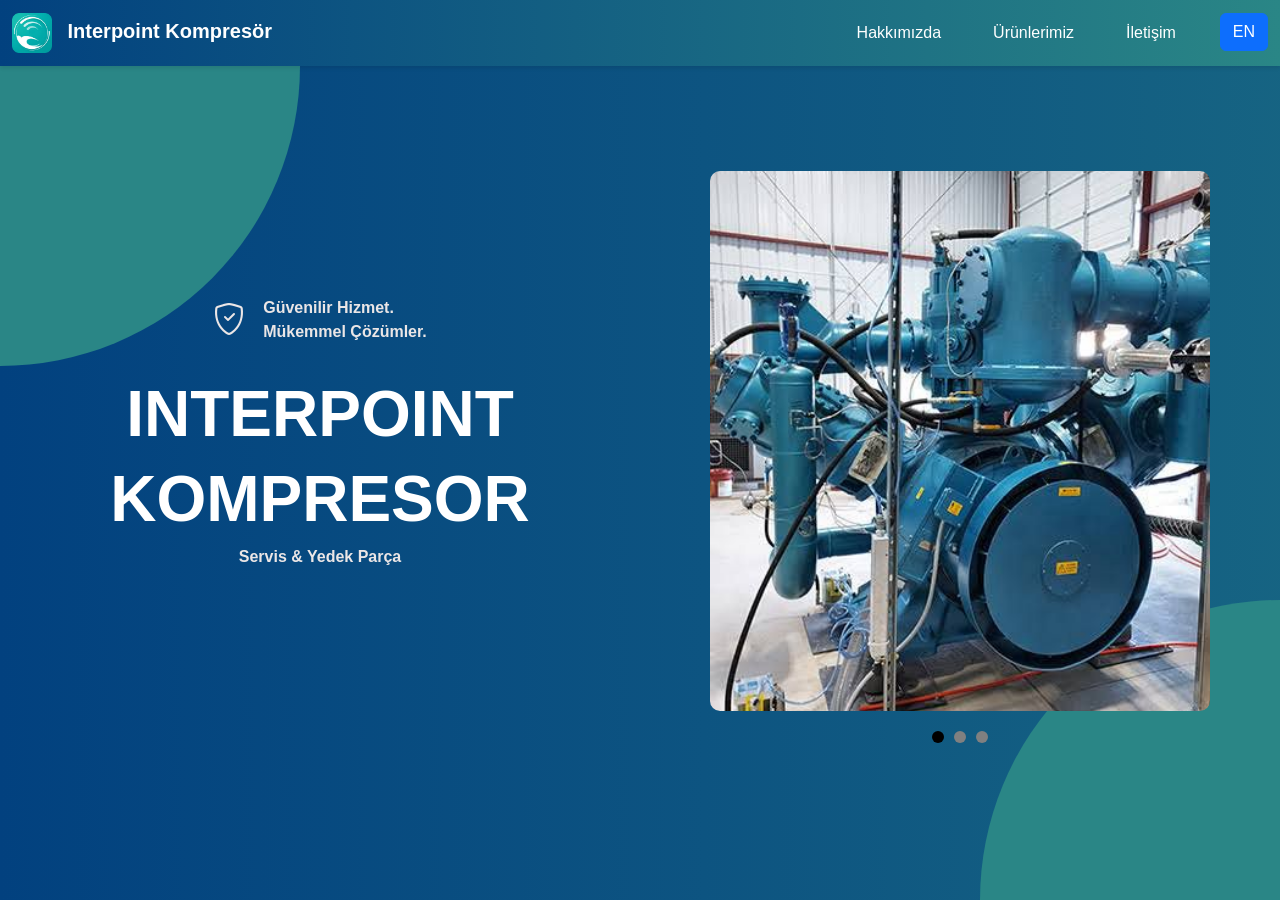
==== commit ae2f899d: "iletişim sayfası tamamlandı" ====
--- a/index.html
+++ b/index.html
@@ -98,6 +98,7 @@
             display: flex;
             justify-content: center;
             margin-top: 15px;
+            margin-left: 50%;
         }
         .dot {
             width: 12px;
@@ -113,6 +114,9 @@
 
          /* Responsive Tasarım */
          @media (max-width: 1000px) {
+            .dots-container{
+                margin-left: 0px;
+            }
             .slider-container {
                 width: 90%; /* Küçük ekranlarda genişliği arttır */
                 height: 35vh; /* Mobil için boyutu küçült */
@@ -332,6 +336,7 @@
                     <img src="./images/anasayfa2.jpg" alt="Resim 2">
                     <img src="./images/anasayfa4.jpg" alt="Resim 3">
                 </div>
+                
             </div>
             <div class="dots-container" id="dots"></div>
 
@@ -403,59 +408,84 @@
     </script>
  <script>
     document.addEventListener("DOMContentLoaded", function () {
-        const langToggle = document.getElementById("lang-toggle");
-        const loadingScreen = document.getElementById("loading-screen");
-        const navbarCollapse = document.querySelector(".navbar-collapse");
-  
-        const elementsToTranslate = {
-            "İletişim": "Contact",
-            "Ürünlerimiz": "Our Products",
-            "Hakkımızda": "About Us",
-            "Interpoint Kompresör": "Interpoint Compressor",
-            "Güvenilir Hizmet.": "Reliable Service.",
-            "Mükemmel Çözümler.": "Perfect Solutions.",
-            "Servis & Yedek Parça": "Service & Spare Parts",
-            "INTERPOINT": "INTERPOINT",
-            "KOMPRESOR": "COMPRESSOR"
-        };
-  
-        // Varsayılan dili belirle
-        let currentLang = localStorage.getItem("selectedLang") || "tr";
-        updateLanguage(currentLang);
-  
-        langToggle.addEventListener("click", function () {
-            loadingScreen.classList.add("show");
-  
+    const langToggle = document.getElementById("lang-toggle");
+    const loadingScreen = document.getElementById("loading-screen");
+    const navbarCollapse = document.querySelector(".navbar-collapse");
+
+    const elementsToTranslate = {
+        "İletişim": "Contact",
+        "Ürünlerimiz": "Our Products",
+        "Hakkımızda": "About Us",
+        "Interpoint Kompresör": "Interpoint Compressor",
+        "Güvenilir Hizmet.": "Reliable Service.",
+        "Mükemmel Çözümler.": "Perfect Solutions.",
+        "Servis & Yedek Parça": "Service & Spare Parts",
+        "INTERPOINT": "INTERPOINT",
+        "KOMPRESOR": "COMPRESSOR"
+    };
+
+    function isLocalStorageAvailable() {
+        try {
+            localStorage.setItem("test", "test");
+            localStorage.removeItem("test");
+            return true;
+        } catch (e) {
+            return false;
+        }
+    }
+
+    function getLang() {
+        if (isLocalStorageAvailable()) {
+            return localStorage.getItem("selectedLang") || "tr";
+        } else {
+            return document.cookie.replace(/(?:(?:^|.*;\s*)selectedLang\s*=\s*([^;]*).*$)|^.*$/, "$1") || "tr";
+        }
+    }
+
+    function setLang(lang) {
+        if (isLocalStorageAvailable()) {
+            localStorage.setItem("selectedLang", lang);
+        } else {
+            document.cookie = `selectedLang=${lang}; path=/; max-age=31536000`; // 1 yıl sakla
+        }
+    }
+
+    let currentLang = getLang();
+    updateLanguage(currentLang);
+
+    langToggle.addEventListener("click", function () {
+        loadingScreen.classList.add("show");
+
+        setTimeout(() => {
+            currentLang = currentLang === "tr" ? "en" : "tr";
+            setLang(currentLang);
+            updateLanguage(currentLang);
+
+            if (navbarCollapse.classList.contains("show")) {
+                navbarCollapse.classList.remove("show");
+            }
+
             setTimeout(() => {
-                currentLang = currentLang === "tr" ? "en" : "tr";
-                localStorage.setItem("selectedLang", currentLang); // Seçilen dili kaydet
-                updateLanguage(currentLang);
-  
-                // Navbar'ı kapat
-                if (navbarCollapse.classList.contains("show")) {
-                    navbarCollapse.classList.remove("show");
-                }
-  
-                setTimeout(() => {
-                    loadingScreen.classList.remove("show");
-                }, 300);
+                loadingScreen.classList.remove("show");
             }, 300);
+        }, 300);
+    });
+
+    function updateLanguage(lang) {
+        langToggle.textContent = lang === "tr" ? "EN" : "TR";
+
+        document.querySelectorAll(".nav-link, .navbar-brand span, .altBaslik, .sirketAd").forEach(el => {
+            let text = el.textContent.trim();
+            if (lang === "en" && elementsToTranslate[text]) {
+                el.textContent = elementsToTranslate[text];
+            } else if (lang === "tr") {
+                let trText = Object.keys(elementsToTranslate).find(key => elementsToTranslate[key] === text);
+                if (trText) el.textContent = trText;
+            }
         });
-  
-        function updateLanguage(lang) {
-            langToggle.textContent = lang === "tr" ? "EN" : "TR";
-  
-            document.querySelectorAll(".nav-link, .navbar-brand span, .altBaslik, .sirketAd").forEach(el => {
-                let text = el.textContent.trim();
-                if (lang === "en" && elementsToTranslate[text]) {
-                    el.textContent = elementsToTranslate[text];
-                } else if (lang === "tr") {
-                    let trText = Object.keys(elementsToTranslate).find(key => elementsToTranslate[key] === text);
-                    if (trText) el.textContent = trText;
-                }
-            });
-        }
-    });
+    }
+});
+
   </script>
   
 <script>
